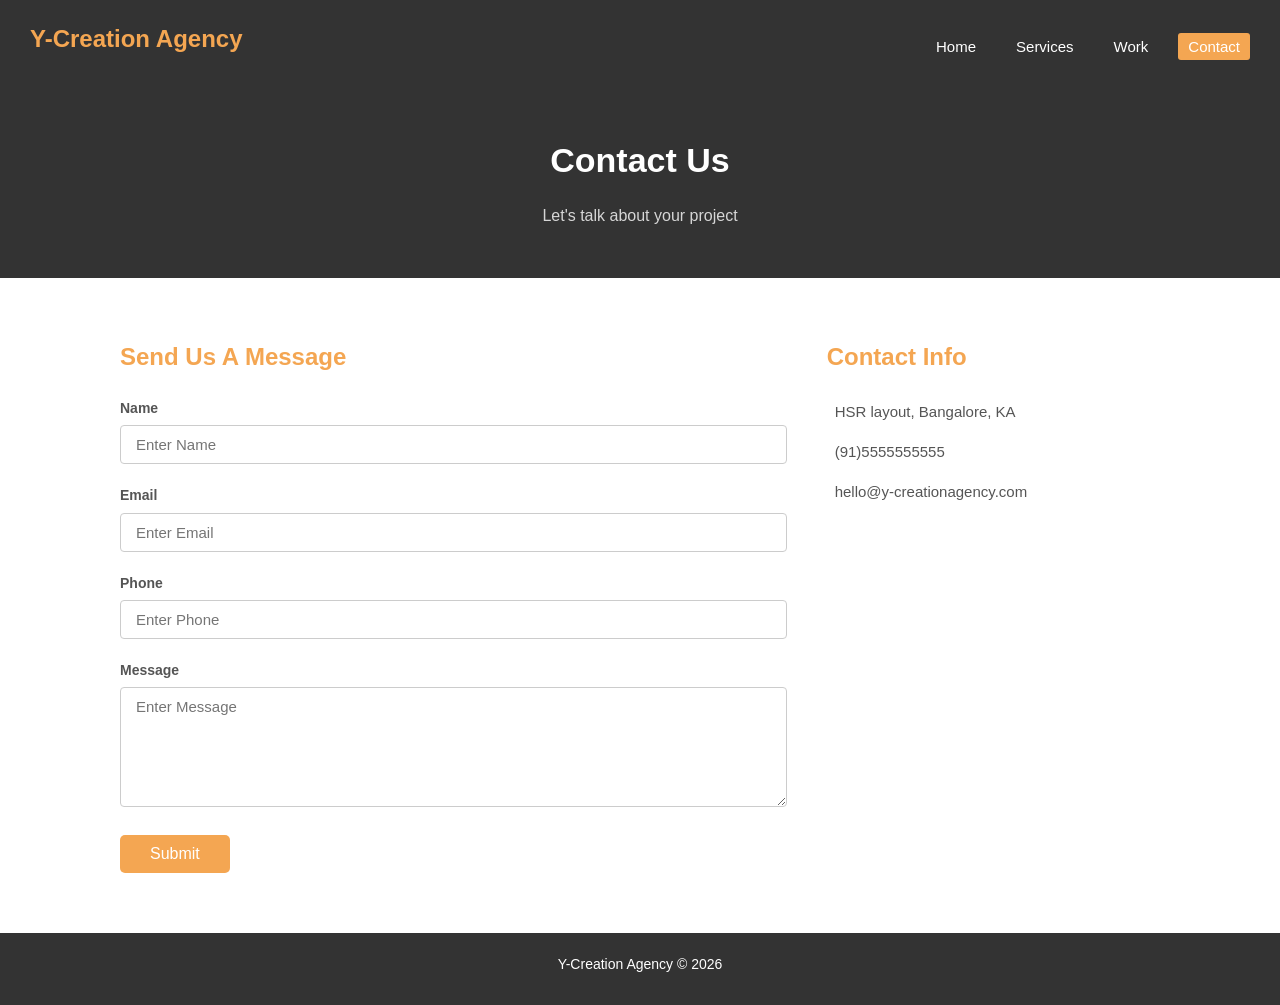
==== contact.html @ 3c160711 "initial commit" ====
<!DOCTYPE html>
<html lang="en">
  <head>
    <meta charset="UTF-8" />
    <meta name="viewport" content="width=device-width, initial-scale=1.0" />
    <link rel="stylesheet" href="css/style.css" />
    <title>Y-Creation Agency | Contact</title>
  </head>
  <body>
    <!-- Navbar -->
    <nav id="navbar">
      <h1 class="logo">
        <a href="index.html">Y-Creation Agency</a>
      </h1>
      <ul>
        <li><a href="index.html">Home</a></li>
        <li><a href="services.html">Services</a></li>
        <li><a href="work.html">Work</a></li>
        <li><a href="contact.html" class="current">Contact</a></li>
      </ul>
    </nav>

    <!--  Header -->
    <header id="page-header">
      <div class="container">
        <h1>Contact Us</h1>
        <p>Let's talk about your project</p>
      </div>
    </header>

    <!-- Contact Section -->
    <section id="contact">
      <div class="container">
        <div class="contact-grid">

          <!-- Contact Form -->
          <div>
            <h2>Send Us A Message</h2>
            <form>
              <div class="form-group">
                <label for="name">Name</label>
                <input type="text" id="name" name="name" placeholder="Enter Name" />
              </div>
              <div class="form-group">
                <label for="email">Email</label>
                <input type="email" id="email" name="email" placeholder="Enter Email" />
              </div>
              <div class="form-group">
                <label for="phone">Phone</label>
                <input type="tel" id="phone" name="phone" placeholder="Enter Phone" />
              </div>
              <div class="form-group">
                <label for="message">Message</label>
                <textarea id="message" name="message" placeholder="Enter Message"></textarea>
              </div>
              <button type="submit" class="btn">Submit</button>
            </form>
          </div>

          <!-- Contact Info -->
          <div>
            <h2>Contact Info</h2>
            <ul class="contact-info">
              <li><i class="fas fa-map-marker"></i> HSR layout, Bangalore, KA</li>
              <li><i class="fas fa-phone"></i> (91)5555555555</li>
              <li><i class="fas fa-envelope"></i> hello@y-creationagency.com</li>
            </ul>
          </div>

        </div>
      </div>
    </section>

    <!-- Footer -->
    <footer id="main-footer">
      <p>Y-Creation Agency &copy; 2026</p>
    </footer>
  </body>
</html>
---- css/style.css ----
/*
   GLOBAL / RESET
   */
* {
  margin: 0;
  padding: 0;
  box-sizing: border-box;
}

body {
  font-family: 'Segoe UI', Tahoma, Geneva, Verdana, sans-serif;
  color: #333;
  line-height: 1.6;
}

a {
  text-decoration: none;
  color: #333;
}

ul {
  list-style: none;
}

img {
  width: 100%;
}

h1, h2, h3 {
  margin-bottom: 15px;
}

p {
  margin-bottom: 10px;
}

/*
   UTILITY CLASSES
   */
.container {
  max-width: 1100px;
  margin: 0 auto;
  padding: 0 30px;
}

.text-primary {
  color: #f4a652;
}

.btn {
  display: inline-block;
  padding: 10px 30px;
  background: #f4a652;
  color: #fff;
  border: none;
  border-radius: 5px;
  cursor: pointer;
  font-size: 16px;
  transition: background 0.3s ease;
}

.btn:hover {
  background: #e09438;
}

.section-title {
  font-size: 30px;
  text-align: center;
  margin-bottom: 40px;
}

/*
   NAVBAR
   */
#navbar {
  display: flex;
  justify-content: space-between;
  align-items: center;
  background: #333;
  color: #fff;
  padding: 20px 30px;
  position: sticky;
  top: 0;
  z-index: 100;
}

#navbar .logo a {
  color: #f4a652;
  font-size: 24px;
  font-weight: bold;
}

#navbar ul {
  display: flex;
  gap: 20px;
}

#navbar ul li a {
  color: #fff;
  font-size: 15px;
  padding: 5px 10px;
  border-radius: 3px;
  transition: background 0.3s ease;
}

#navbar ul li a:hover,
#navbar ul li a.current {
  background: #f4a652;
  color: #fff;
}

/*
   SHOWCASE (HERO) — index
   */
#showcase {
  background: #333 url('../images/showcaseBg') center/cover no-repeat;
  min-height: 500px;
  display: flex;
  align-items: center;
  color: #fff;
}

#showcase-content {
  max-width: 550px;
}

#showcase-content h1 {
  font-size: 40px;
  line-height: 1.2;
  margin-bottom: 20px;
}

#showcase-content p {
  font-size: 16px;
  margin-bottom: 25px;
  opacity: 0.9;
}

/* 
   HOME INFO (ABOUT STRIP)
  */
#home-info {
  display: grid;
  grid-template-columns: 1fr 1fr;
  height: 400px;
}

.info-img {
  background: url('../images/infoBg') center/cover no-repeat;
}

.info-content {
  background: #f4a652;
  color: #fff;
  padding: 50px;
  display: flex;
  flex-direction: column;
  justify-content: center;
}

.info-content h2 {
  font-size: 30px;
}

.info-content h2 span {
  color: #333;
}

.info-content p {
  margin-bottom: 20px;
  font-size: 15px;
}

.info-content .btn {
  background: #333;
  width: fit-content;
}

.info-content .btn:hover {
  background: #555;
}

/*
   HOME SERVICES
   */
#home-services {
  padding: 60px 0;
  background: #f4f4f4;
}

/*
   SERVICES PAGE
   */
#services {
  padding: 60px 0;
}

/* Shared grid for both home + services page */
.services-grid {
  display: grid;
  grid-template-columns: repeat(3, 1fr);
  gap: 20px;
}

.card {
  background: #fff;
  border: 1px solid #e0e0e0;
  border-radius: 5px;
  padding: 30px;
  text-align: center;
  transition: transform 0.3s ease, box-shadow 0.3s ease;
}

.card:hover {
  transform: translateY(-5px);
  box-shadow: 0 5px 20px rgba(0, 0, 0, 0.1);
}

.card i {
  font-size: 40px;
  color: #f4a652;
  margin-bottom: 15px;
}

.card h3 {
  font-size: 20px;
  margin-bottom: 10px;
}

.card p {
  font-size: 14px;
  color: #666;
}

/*
   WORK PAGE
   */
#work {
  padding: 60px 0;
}

.work-grid {
  display: grid;
  grid-template-columns: repeat(3, 1fr);
  gap: 20px;
}

.work-item {
  position: relative;
  overflow: hidden;
  border-radius: 5px;
}

.work-item img {
  display: block;
  transition: transform 0.4s ease;
  object-fit: cover;
  width:100%;
  height:100%;
}

.work-item:hover img {
  transform: scale(1.05);
}

.work-overlay {
  position: absolute;
  inset: 0;
  background: rgba(244, 166, 82, 0.85);
  color: #fff;
  display: flex;
  flex-direction: column;
  align-items: center;
  justify-content: center;
  opacity: 0;
  transition: opacity 0.4s ease;
}

.work-item:hover .work-overlay {
  opacity: 1;
}

.work-overlay h3 {
  font-size: 22px;
  margin-bottom: 5px;
}

.work-overlay p {
  font-size: 14px;
}

/*
   CONTACT PAGE
   */
#contact {
  padding: 60px 0;
}

.contact-grid {
  display: grid;
  grid-template-columns: 2fr 1fr;
  gap: 40px;
}

.contact-grid h2 {
  font-size: 24px;
  margin-bottom: 20px;
  color: #f4a652;
}

.form-group {
  margin-bottom: 20px;
}

.form-group label {
  display: block;
  font-size: 14px;
  font-weight: bold;
  margin-bottom: 6px;
  color: #555;
}

.form-group input,
.form-group textarea {
  width: 100%;
  padding: 10px 15px;
  border: 1px solid #ccc;
  border-radius: 4px;
  font-size: 15px;
  font-family: inherit;
  outline: none;
  transition: border-color 0.3s ease;
}

.form-group input:focus,
.form-group textarea:focus {
  border-color: #f4a652;
}

.form-group textarea {
  resize: vertical;
  min-height: 120px;
}

.contact-info {
  font-size: 15px;
  line-height: 2;
}

.contact-info li {
  margin-bottom: 10px;
  color: #555;
}

.contact-info i {
  color: #f4a652;
  margin-right: 8px;
}

/*
   PAGE HEADER (inner pages)
   */
#page-header {
  background: #333;
  color: #fff;
  padding: 40px 30px;
  text-align: center;
}

#page-header h1 {
  font-size: 34px;
}

#page-header p {
  font-size: 16px;
  opacity: 0.8;
}

/*
   FOOTER
   */
#main-footer {
  background: #333;
  color: #fff;
  text-align: center;
  padding: 20px;
  font-size: 14px;
}

/*
   RESPONSIVE
   */
@media (max-width: 768px) {
  #navbar {
    flex-direction: column;
    gap: 10px;
    text-align: center;
  }

  #showcase-content h1 {
    font-size: 28px;
  }

  #home-info {
    grid-template-columns: 1fr;
    height: auto;
  }

  .info-img {
    height: 250px;
  }

  .services-grid,
  .work-grid {
    grid-template-columns: 1fr;
  }

  .contact-grid {
    grid-template-columns: 1fr;
  }
}

@media (max-width: 500px) {
  .services-grid,
  .work-grid {
    grid-template-columns: 1fr;
  }
}
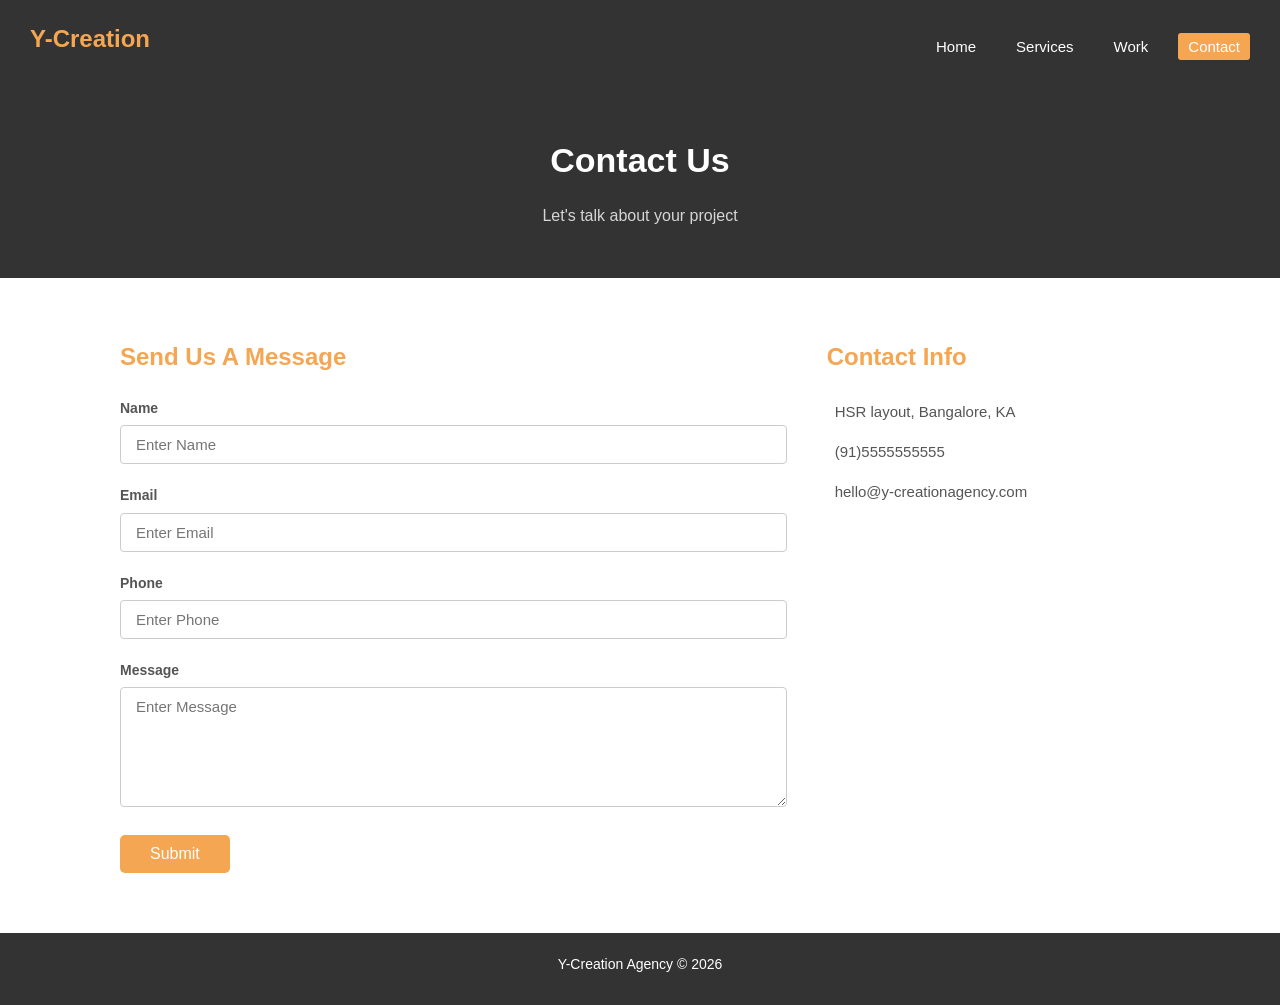
==== commit 9ceae854: "recommit" ====
--- a/contact.html
+++ b/contact.html
@@ -10,7 +10,7 @@
     <!-- Navbar -->
     <nav id="navbar">
       <h1 class="logo">
-        <a href="index.html">Y-Creation Agency</a>
+        <a href="index.html">Y-Creation </a>
       </h1>
       <ul>
         <li><a href="index.html">Home</a></li>
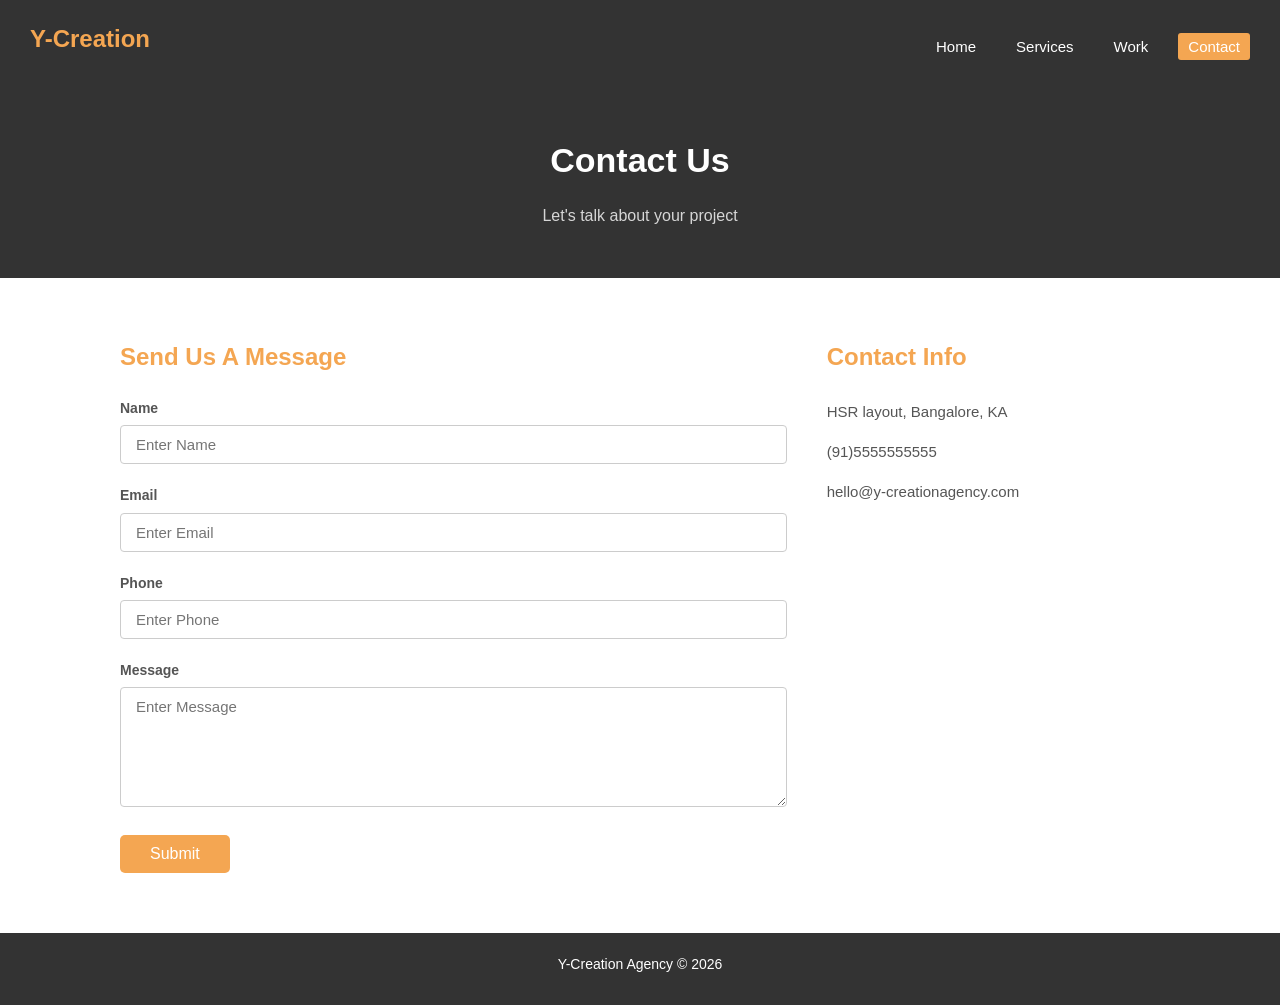
==== commit 970b38f7: "recommit" ====
--- a/contact.html
+++ b/contact.html
@@ -1,79 +1,83 @@
 <!DOCTYPE html>
 <html lang="en">
-  <head>
-    <meta charset="UTF-8" />
-    <meta name="viewport" content="width=device-width, initial-scale=1.0" />
-    <link rel="stylesheet" href="css/style.css" />
-    <title>Y-Creation Agency | Contact</title>
-  </head>
-  <body>
-    <!-- Navbar -->
-    <nav id="navbar">
-      <h1 class="logo">
-        <a href="index.html">Y-Creation </a>
-      </h1>
-      <ul>
-        <li><a href="index.html">Home</a></li>
-        <li><a href="services.html">Services</a></li>
-        <li><a href="work.html">Work</a></li>
-        <li><a href="contact.html" class="current">Contact</a></li>
-      </ul>
-    </nav>
 
-    <!--  Header -->
-    <header id="page-header">
-      <div class="container">
-        <h1>Contact Us</h1>
-        <p>Let's talk about your project</p>
+<head>
+  <meta charset="UTF-8" />
+  <meta name="viewport" content="width=device-width, initial-scale=1.0" />
+  <link rel="stylesheet" href="css/style.css" />
+  <link rel="stylesheet" href="css/responsive.css" />
+  <title>Y-Creation</title>
+</head>
+
+<body>
+  <!-- Navbar -->
+  <nav id="navbar">
+    <h1 class="logo">
+      <a href="index.html">Y-Creation </a>
+    </h1>
+    <ul>
+      <li><a href="index.html">Home</a></li>
+      <li><a href="services.html">Services</a></li>
+      <li><a href="work.html">Work</a></li>
+      <li><a href="contact.html" class="current">Contact</a></li>
+    </ul>
+  </nav>
+
+  <!--  Header -->
+  <header id="page-header">
+    <div class="container">
+      <h1>Contact Us</h1>
+      <p>Let's talk about your project</p>
+    </div>
+  </header>
+
+  <!-- Contact Section -->
+  <section id="contact">
+    <div class="container">
+      <div class="contact-grid">
+
+        <!-- Contact Form -->
+        <div>
+          <h2>Send Us A Message</h2>
+          <form>
+            <div class="form-group">
+              <label for="name">Name</label>
+              <input type="text" id="name" name="name" placeholder="Enter Name" />
+            </div>
+            <div class="form-group">
+              <label for="email">Email</label>
+              <input type="email" id="email" name="email" placeholder="Enter Email" />
+            </div>
+            <div class="form-group">
+              <label for="phone">Phone</label>
+              <input type="tel" id="phone" name="phone" placeholder="Enter Phone" />
+            </div>
+            <div class="form-group">
+              <label for="message">Message</label>
+              <textarea id="message" name="message" placeholder="Enter Message"></textarea>
+            </div>
+            <button type="submit" class="btn">Submit</button>
+          </form>
+        </div>
+
+        <!-- Contact Info -->
+        <div>
+          <h2>Contact Info</h2>
+          <ul class="contact-info">
+            <li> HSR layout, Bangalore, KA</li>
+            <li> (91)5555555555</li>
+            <li> hello@y-creationagency.com</li>
+          </ul>
+        </div>
+
       </div>
-    </header>
+    </div>
+  </section>
 
-    <!-- Contact Section -->
-    <section id="contact">
-      <div class="container">
-        <div class="contact-grid">
+  <!-- Footer -->
+  <footer id="main-footer">
+    <p>Y-Creation Agency &copy; 2026</p>
+  </footer>
+</body>
 
-          <!-- Contact Form -->
-          <div>
-            <h2>Send Us A Message</h2>
-            <form>
-              <div class="form-group">
-                <label for="name">Name</label>
-                <input type="text" id="name" name="name" placeholder="Enter Name" />
-              </div>
-              <div class="form-group">
-                <label for="email">Email</label>
-                <input type="email" id="email" name="email" placeholder="Enter Email" />
-              </div>
-              <div class="form-group">
-                <label for="phone">Phone</label>
-                <input type="tel" id="phone" name="phone" placeholder="Enter Phone" />
-              </div>
-              <div class="form-group">
-                <label for="message">Message</label>
-                <textarea id="message" name="message" placeholder="Enter Message"></textarea>
-              </div>
-              <button type="submit" class="btn">Submit</button>
-            </form>
-          </div>
-
-          <!-- Contact Info -->
-          <div>
-            <h2>Contact Info</h2>
-            <ul class="contact-info">
-              <li><i class="fas fa-map-marker"></i> HSR layout, Bangalore, KA</li>
-              <li><i class="fas fa-phone"></i> (91)5555555555</li>
-              <li><i class="fas fa-envelope"></i> hello@y-creationagency.com</li>
-            </ul>
-          </div>
-
-        </div>
-      </div>
-    </section>
-
-    <!-- Footer -->
-    <footer id="main-footer">
-      <p>Y-Creation Agency &copy; 2026</p>
-    </footer>
-  </body>
-</html>
+</html>
--- a/css/style.css
+++ b/css/style.css
@@ -1,6 +1,4 @@
-/*
-   GLOBAL / RESET
-   */
+
 * {
   margin: 0;
   padding: 0;
@@ -8,7 +6,7 @@
 }
 
 body {
-  font-family: 'Segoe UI', Tahoma, Geneva, Verdana, sans-serif;
+  font-family: "Segoe UI", Tahoma, Geneva, Verdana, sans-serif;
   color: #333;
   line-height: 1.6;
 }
@@ -26,7 +24,9 @@
   width: 100%;
 }
 
-h1, h2, h3 {
+h1,
+h2,
+h3 {
   margin-bottom: 15px;
 }
 
@@ -34,9 +34,6 @@
   margin-bottom: 10px;
 }
 
-/*
-   UTILITY CLASSES
-   */
 .container {
   max-width: 1100px;
   margin: 0 auto;
@@ -69,9 +66,7 @@
   margin-bottom: 40px;
 }
 
-/*
-   NAVBAR
-   */
+/* NAVBAR */
 #navbar {
   display: flex;
   justify-content: space-between;
@@ -109,11 +104,9 @@
   color: #fff;
 }
 
-/*
-   SHOWCASE (HERO) — index
-   */
+/* index */
 #showcase {
-  background: #333 url('../images/showcaseBg') center/cover no-repeat;
+  background: #333 url("../images/showcaseBg") center/cover no-repeat;
   min-height: 500px;
   display: flex;
   align-items: center;
@@ -136,9 +129,7 @@
   opacity: 0.9;
 }
 
-/* 
-   HOME INFO (ABOUT STRIP)
-  */
+/* HOME */
 #home-info {
   display: grid;
   grid-template-columns: 1fr 1fr;
@@ -146,7 +137,7 @@
 }
 
 .info-img {
-  background: url('../images/infoBg') center/cover no-repeat;
+  background: url("../images/infoBg") center/cover no-repeat;
 }
 
 .info-content {
@@ -180,22 +171,17 @@
   background: #555;
 }
 
-/*
-   HOME SERVICES
-   */
+
 #home-services {
   padding: 60px 0;
   background: #f4f4f4;
 }
 
-/*
-   SERVICES PAGE
-   */
+/* SERVICES PAGE*/
 #services {
   padding: 60px 0;
 }
 
-/* Shared grid for both home + services page */
 .services-grid {
   display: grid;
   grid-template-columns: repeat(3, 1fr);
@@ -208,7 +194,9 @@
   border-radius: 5px;
   padding: 30px;
   text-align: center;
-  transition: transform 0.3s ease, box-shadow 0.3s ease;
+  transition:
+    transform 0.3s ease,
+    box-shadow 0.3s ease;
 }
 
 .card:hover {
@@ -232,9 +220,7 @@
   color: #666;
 }
 
-/*
-   WORK PAGE
-   */
+/*WORK PAGE */
 #work {
   padding: 60px 0;
 }
@@ -255,8 +241,8 @@
   display: block;
   transition: transform 0.4s ease;
   object-fit: cover;
-  width:100%;
-  height:100%;
+  width: 100%;
+  height: 100%;
 }
 
 .work-item:hover img {
@@ -289,9 +275,7 @@
   font-size: 14px;
 }
 
-/*
-   CONTACT PAGE
-   */
+/*CONTACT PAGE*/
 #contact {
   padding: 60px 0;
 }
@@ -357,9 +341,7 @@
   margin-right: 8px;
 }
 
-/*
-   PAGE HEADER (inner pages)
-   */
+
 #page-header {
   background: #333;
   color: #fff;
@@ -376,9 +358,7 @@
   opacity: 0.8;
 }
 
-/*
-   FOOTER
-   */
+/* FOOTER */
 #main-footer {
   background: #333;
   color: #fff;
@@ -387,42 +367,4 @@
   font-size: 14px;
 }
 
-/*
-   RESPONSIVE
-   */
-@media (max-width: 768px) {
-  #navbar {
-    flex-direction: column;
-    gap: 10px;
-    text-align: center;
-  }
-
-  #showcase-content h1 {
-    font-size: 28px;
-  }
-
-  #home-info {
-    grid-template-columns: 1fr;
-    height: auto;
-  }
-
-  .info-img {
-    height: 250px;
-  }
-
-  .services-grid,
-  .work-grid {
-    grid-template-columns: 1fr;
-  }
-
-  .contact-grid {
-    grid-template-columns: 1fr;
-  }
-}
-
-@media (max-width: 500px) {
-  .services-grid,
-  .work-grid {
-    grid-template-columns: 1fr;
-  }
-}
+
--- a/css/responsive.css
+++ b/css/responsive.css
@@ -0,0 +1,39 @@
+/*
+   RESPONSIVE
+   */
+@media (max-width: 768px) {
+  #navbar {
+    flex-direction: column;
+    gap: 10px;
+    text-align: center;
+  }
+
+  #showcase-content h1 {
+    font-size: 28px;
+  }
+
+  #home-info {
+    grid-template-columns: 1fr;
+    height: auto;
+  }
+
+  .info-img {
+    height: 250px;
+  }
+
+  .services-grid,
+  .work-grid {
+    grid-template-columns: 1fr;
+  }
+
+  .contact-grid {
+    grid-template-columns: 1fr;
+  }
+}
+
+@media (max-width: 500px) {
+  .services-grid,
+  .work-grid {
+    grid-template-columns: 1fr;
+  }
+}
